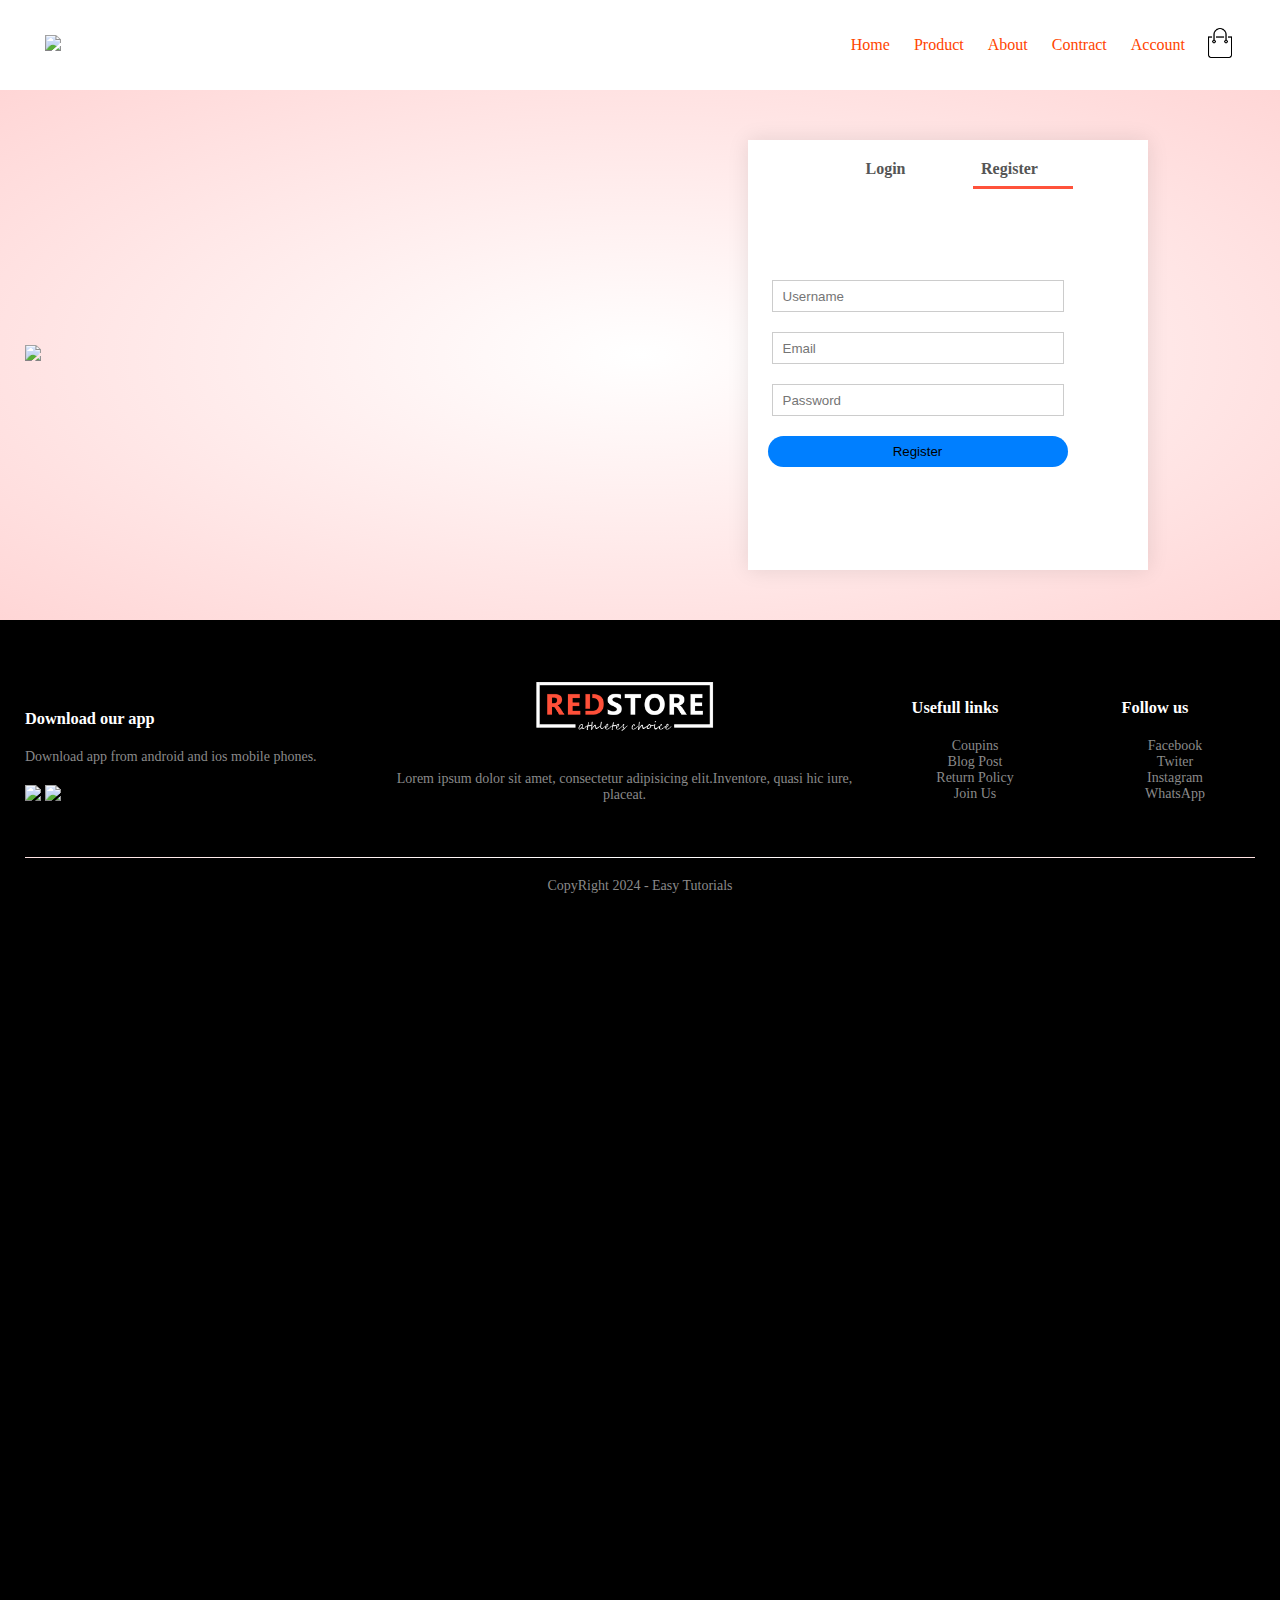
==== account.html @ 16a52970 "Update and rename index.html to account.html" ====
<!DOCTYPE html>
<html lang="en">
<head>
    <meta charset="UTF-8">
    <meta name="viewport" content="width=device-width , initial-scale = 1.0">
    <meta name="viewport" content="width=device-width, initial-scale=1.0">
    <link rel="stylesheet" href="firsttrail.css">
    <link rel="stylesheet" href="https://cdnjs.cloudflare.com/ajax/libs/font-awesome/6.5.2/css/all.min.css">
    <meta name="viewport" content="width =device-width,initial-scale=1">
    <title>Optical</title>
    <link rel="stylesheet" href="https://cdn.jsdelivr.net/npm/@fortawesome/fontawesome-free@6.4.2/css/fontawesome.min.css"
<body>
    <div class="container">
        <div class="navbar">
            <div class="logo">
                <img src="logo.png" width="125px">
            </div>
            <nav>
                <ul id="MenuItems">
                    <li><a href="Firsttraim.html" target="_blank">Home</a></li>
                    <li><a href="products.html" target="_blank">Product</a></li>
                    <li><a href="">About</a></li>
                    <li><a href="">Contract</a></li>
                    <li><a href="Account.html" target="_blank">Account</a></li>
                </ul>
            </nav>
          <a href="shopping-card.html"><img src="cart.png" width="30px" height="30px"></a>
            <img src="menu.png" class="menu-icon" onclick="menutoggle()">
            </div>
    </div>
    </div>

    <!----Ap---->
    <div class="account-page">
        <div class="container">
            <div class="row">
                <div class="col-2">
                    <img src="image1.png" width="100%">
                </div>

                <div class="col-2">
                    <div class="form-container">
                        <div class="form-btn">
                            <span onclick="login()">Login</span>
                            <span onclick="register()">Register</span>
                            <hr id="Indicator">
                        </div>
                        
                        <form id="Loginform">
                            <input type="text" placeholder="Username">
                            <input type="password" placeholder ="Password">
                            <button type="submit" class="btn">Login</button>
                            <a href="">Forgot password</a>
                        </form>
                
                        <form id="Regform">
                            <input type="text" placeholder="Username">
                            <input type="email" placeholder="Email">
                            <input type="password" placeholder="Password">
                            <button type="submit" class="btn">Register</button>
                        </form>
                    
                    </div>
                    </div>
                </div>
            </div>
        </div>
<!----footer-->
<div class="footer">
    <div class="container">
        <div class="row">
            <div class="footer-col-1">
                <h3>Download our app</h3>
                <p>Download app from android and ios mobile phones.</p>
                <div class="app-logo">
                    <img src="play-store.png">
                    <img src="app-store.png">
                </div>
            </div>
            <div class="footer-col-2">
                <img src="logo-white.png">
                <p>Lorem ipsum dolor sit amet, consectetur 
                    adipisicing elit.Inventore, quasi hic iure, placeat.</p>
            </div>
            <div class="footer-col-3">
                <h3>Usefull links</h3>
                <ul>
                    <li>Coupins</li>
                    <li>Blog Post</li>
                    <li>Return Policy</li>
                    <li>Join Us</li>
                </ul>
            </div>
            <div class="footer-col-4">
                <h3>Follow us</h3>
                <ul>
                    <li>Facebook</li>
                    <li>Twiter</li>
                    <li>Instagram</li>
                    <li>WhatsApp</li>
                </ul>
            </div>
        </div>
        <hr>
        <p class="copyright">CopyRight 2024 - Easy Tutorials </p>
    </div>
</div>
<!---js for googlemenu-->
<script>
    var MenuItems = docment.getElementByID("MenuItems");
    MenuItems.style.maxHeight = "0px";
    function menutoggle(){
        if(MenuItems.style.maxHeight == "0px")
        {
            MenuItems.style.maxHeight = "200px";
        }
        else{
            MenuItems.style.maxHeight = "0px";
        }
    }
    </script>
    <!----form-->
    <script>
        var Loginform = document.getElementById("Loginform");
        var Regform = document.getElementById("Regform");
        var Indicator = document.getElementById("Indicator");
    
        function register() {
            Regform.style.transform = "translateX(0px)";
            Loginform.style.transform = "translateX(0px)";
            Indicator.style.transform = "translateX(100px)";
        }
    
        function login() {
            Regform.style.transform = "translateX(300px)";
            Loginform.style.transform = "translateX(300px)";
            Indicator.style.transform = "translateX(0px)";
        }
    </script>

</body>
</html>
---- firsttrail.css ----
body{
    margin: 0;
    padding: 0;  
}
.roeoo{
    width: 0px;
    height: 0px;
    transition: 2s;
    transform: translateY(0%);
}
li:hover{
.roeoo{
    height: 3px;
    width: 70px;
    transition: 2s;
    transform: translateX(10%);
    background-color: #FF4500;
    }
}
.first:hover{
    .roeoo{
        height: 3px;
        width: 70px;
        transition: 2s;
        transform: translateX(10%);
        background-color: #FF4500;
        }
}
.navbar{
    display: flex;
    align-items: center;
    padding:20px;
}
.small-container h2{
    color: #007FFF;
}
nav{
    flex: 1;
    text-align: right;
}
nav ul{
    display: inline-block;
    list-style-type: none;
}
nav ul li{
    display: inline-block;
    margin-right: 20px;
}
a{
    text-decoration: none;
    color: #FF4500;
}
p{
    color: #555;
}
.container{
    max-width: 1300px;
    margin: auto;
    padding-left: 25px;
    padding-right: 25px;
}
.row{
    display: flex;
    align-items: center;
    flex-wrap: wrap;
    justify-content: space-around;
}
.col-2{
    flex-basis: 50%;
    min-width: 360px;

}
.col-2 img{
    padding:50px 0;
    padding-left: 0px;
}
.col-2 h1{
    font-size: 50px;
    line-height: 60px;
    margin: 25px 0;
}
.btn{
    display: inline-block;
    background: #007FFF;
    margin: 30px 0;
    padding: 8px 30px;
    border-radius: 30px;
    transition: 0.5s;
}
.header{
    background: radial-gradient(#fff,#ffd6d6);
}
.header .row {
    margin-top:70px;
}
.btn:hover{
    background-color: #ce2888;
    color: #fff;
}
.catagries{
    margin: 70px 0;
}
.col-3{
    flex-basis: 30%;
    min-width: 250px;
    margin-bottom: 30px;
}
.col-3 img{
    width: 100%;
}
.small-container{
    max-width: 1080px;
    margin: auto;
    padding-left: 25px;
    padding-right: 25px;
}
.col-4{
    flex-basis: 23%;
    padding: 5px;
    min-width: 200px;
    margin-bottom: 30px;
    transition: transform 0.5s;
    cursor: pointer;
}
.col-4 img{
    width: 100%;
}
.title{
    text-align: center;
    margin: 0 auto 80px;
    position: relative;
    line-height: 60px;
    color: #555;
}
.title::after{
    content: '';
    background: #ff523b;
    width: 100px;
    height: 5px;
    border-radius: 5px;
    position: absolute;
    bottom: 0;
    left: 50%;
    transform: translateX(-50%); 
}
h4{
    color: #555;
    font-weight: normal;
}
.col-4 p{
    font-size: 14px;
}
.rating .fa{
    color: #ff523b ;
}
.col-4:hover{
    transform: translateY(-5px);
}
.offer{
    background: radial-gradient(#fff,#ffd6d6);
    margin-top: 80px;
    padding: 30px 0;
}
.col-2 .offer img{
    padding: 50px;
}
small{
    color: #555;
}
.testimonial{
    padding-top: 100px;
}
.testimonial .col-3{
    text-align: center;
    padding: 40px 10px;
    box-shadow: 0 0 20px 0px rgba(0,0,0,0.1);
    cursor: pointer;
    transition: tranform 0.5s;
}
.testimonial .col-3 img{
    width: 50px;
    margin-top: 20px;
    border-radius: 50%;
}
.testimonial .col-3:hover{
    transform: translateY(-10px);
}
.fa.fa-quote-left{
    font-size: 34px;
    color: #ff523b;
}
.col-3:p{
    font-size: 12px;
    margin: 12px 0;
    color: #777;
}
.testimonial .col-3 h3{
    font-weight: 600;
    color: #555;
    font-size: 15px;
}
.brands{
    margin: 100px auto;
}
.col-5{
    width: 160px;
}
.col-5 img{
    width: 100%;
    cursor: pointer;
    filter: grayscale(100%);
}
.col-5 img:hover{
    filter: grayscale(0);
}
.footer{
    background: #000;
    color: #8a8a8a;
    font-size:14px;
    padding:60px 0 20px;
    height: 100vh;
}
.footer p{
    color: #8a8a8a;
}
.footer h3{
    color: #fff;
    margin-bottom: 20px;
}
.footer-col-1,
.footer-col-2,
.footer-col-3,
.footer-col-4{
    min-width: 200px;
    margin-bottom: 20px;
}
.footer-col-1{
    flex-basis: 30%;
}
.footer-col-2{
    flex:1;
    text-align: center;
}
.footer-col-2 img{
    width: 180px;
    margin-bottom: 20px;
}
.footer-col-3, .footer-col-4{
    flex-basis: 12%;
    text-align: center;
}
ul{
    list-style-type: none;
}
.app-logo{
    margin-top: 20px;
}
app-logo img{
    width: 140px;
}
.footer hr{
    border: none;
    background:radial-gradient(#fff,#ffd6d6);
    height: 1px;
    margin: 20px 0;
}
.copyright{
text-align: center;
}
.menu-icon{
    width: 28px;
    margin-left: 20px;
    display: none;
}
/*All products*/
.row-2{
    justify-content: space-between;
    margin:100px auto 50px;
}
select{
    border: 1px solid #ff523b;
    padding: 5px;
}
select:focus{
    outline: none;
}
.page-btn{
    margin: 0 auto 80px;
}
.page-btn span{
     display: inline-block;
     border: 1px solid #ff523b;
     margin-left: 30px ;
     height: 40px;
     width: 40px;
     text-align: center;
     line-height: 40px;
     cursor: pointer;
}
.page-btn span:hover{
    background: #ff523b;
    color:#fff;
}
/*pd*/
.single-product{
    margin-top: 80px;
}
.single-product img{
    padding: 0;
    width: 95%;
}
.single-product .col-2{
    padding: 0px;
}
.single-product h4{
    margin: 20px 0;
    font-size: 22px;
    font-weight: bold;
}
.single-product select{
    padding: 10;
    margin-top: 20px;
    display: block;
}
.single-product input{
    width: 50px;
    height: 40px;
    padding-left: 10px;
    font-size: 20px;
    margin-right: 10px;
    border: 1px solid #ff523b;
}
input:focus{
    outline: none;
}
.single-product .fa{
    color: #ff523b;
}
.small-img-row{
    display: flex;
    justify-content: space-between;
}
.small-img-col{
    flex-basis: 24%;
    cursor: pointer;
}
<!---card item detailed-->
.cart-page{
    margin: 80px auto;
}
table{
    width: 100%;
    border-collapse: collapse;
}
.cart-info{
    display: flex;
    flex-wrap: wrap;
}
th{
    text-align: left;
    padding: 5px;
    color: #fff;
    background-color: #ff523b;
    font-weight: normal;
}
td{
    padding: 10px 5px;
}
td input{
    width: 40px;
    height: 30px;
    padding: 5px;
}
td a{
    color: #ff523b;
    font-weight: 12px;
}
td img{
    width: 80px;
    height: 80px;
    margin-right:10px;
}
.total-price{
    display: flex;
    justify-content:flex-end ;
}
.total-price table{
    border-top: 3px solid #ff523b;
    width: 100%;
    max-width: 400px;
}
td:last-child{
    text-align: right;
}
th:last-child{
    text-align: right;
}
/*Ap*/
.account-page
{
padding: 50px 0;
background: radial-gradient(#fff,#ffd6d6);
}
.form-container{
    background: #fff;
    width: 400px;
    height: 390px;
    position: relative;
    text-align: center;
    padding: 20px 0;
    margin:auto;
    box-shadow: 0 0 20px 0px rgba(0,0,0,0.1);
    overflow: hidden;
}
.form-container span
{
font-weight: bold;
padding: 0 10px;
color: #555;
cursor: pointer;
width: 100px;
display: inline-block;
}
.form-btn
{
display: inline-block;
}
.form-container form
{
    max-width: 300px;
    padding: 0 20px 0 ; 
   position: absolute;  
    top: 130px;
    transition: transform 1s;
}
form input
{
    width:90%;
    height: 30px;
    margin: 10px 0;
    padding: 0 10px;
    border: 1px solid #ccc;
}
form .btn
{
    width: 100%;
    border: none;
    cursor: pointer;
    margin: 10px 0;
}
form .btn:focus
{
outline: none;
}
#Loginform{
    left: -300px;
    margin-right: 100%;
}
#Regform
{
    left: 0px;
}
form a
{
    font-size: 12px;
}
#Indicator
{
    width: 100px;
    border: none;
    background: #ff523b;
    height: 3px;
    margin-top: 8px;
    margin-left: 150px;
    transition: transform 1s;
}

/*media q*/
@media only screen and (max-width: 800px)
{
   nav ul{
    position: absolute;
    top: 70px;
    left: 0;
    background: #fff,#ffd6d6;
    width: 100%;
    overflow: hidden;
    transition: max-height 0.5s;
   }
   nav ul li{
    display: block;
    margin-right: 50px;
    margin-top: 10px;
    margin-bottom: 10px;
   }
   nav ul li a{
    color: black;
   }
   .menu-icon{
    display: block;
    cursor: pointer;
   }
}
@media only screen and (max-width: 600px){
    .row{
        text-align: center;
    }
    .col-2,.col-3,.col-4{
        flex-basis: 100%;
    }
    .single-product .row{
        text-align: left;
    }
    .single-product .col-2{
        padding: 20px 0;
    }
    .single-product h1{
        font-size:26px;
        line-height: 32px;
    }
    .cart-info p{
display: none;
    }
}
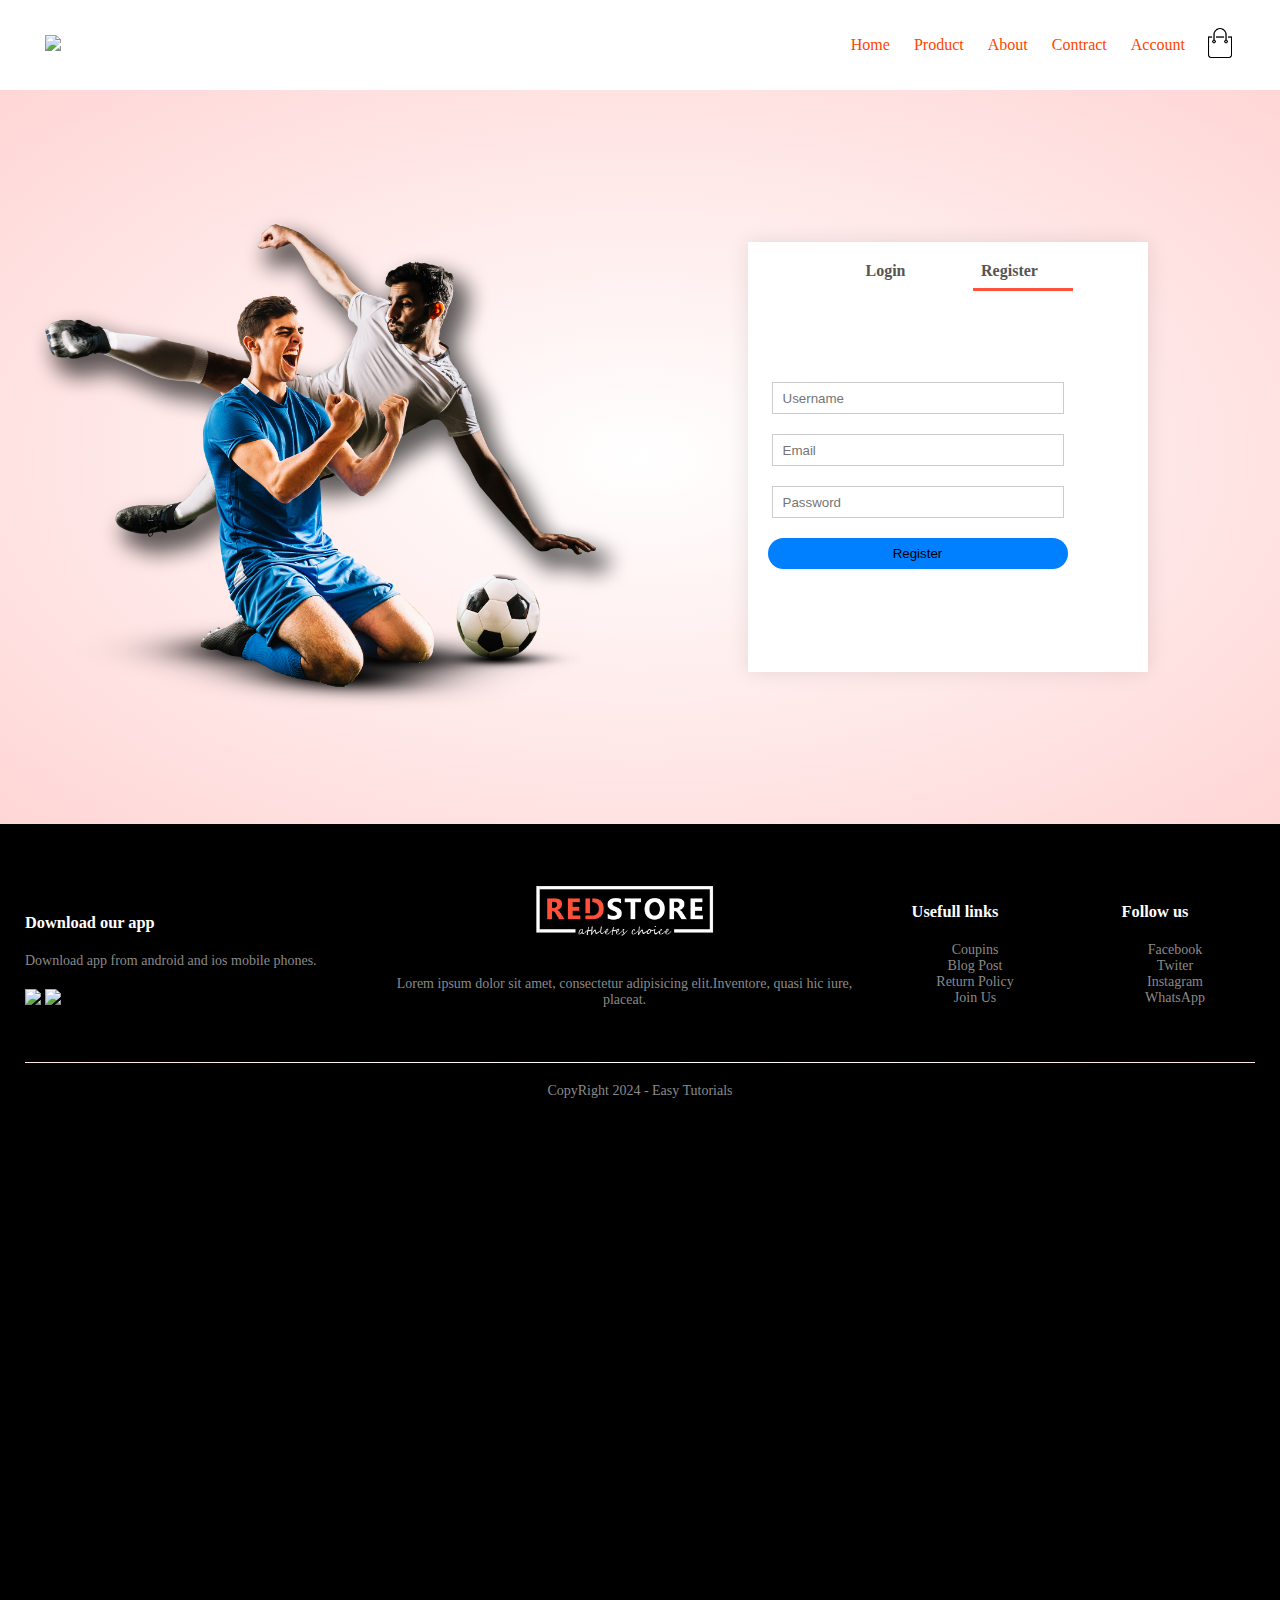
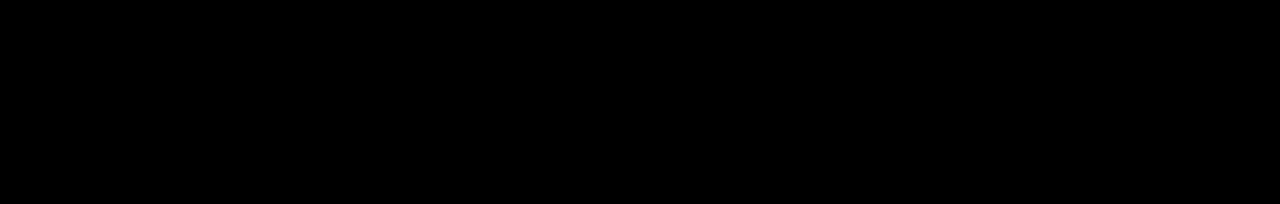
==== commit 55b41729: "Update account.html" ====
--- a/account.html
+++ b/account.html
@@ -25,7 +25,7 @@
                 </ul>
             </nav>
           <a href="shopping-card.html"><img src="cart.png" width="30px" height="30px"></a>
-            <img src="menu.png" class="menu-icon" onclick="menutoggle()">
+            <img src="menu.jpg" class="menu-icon" onclick="menutoggle()">
             </div>
     </div>
     </div>
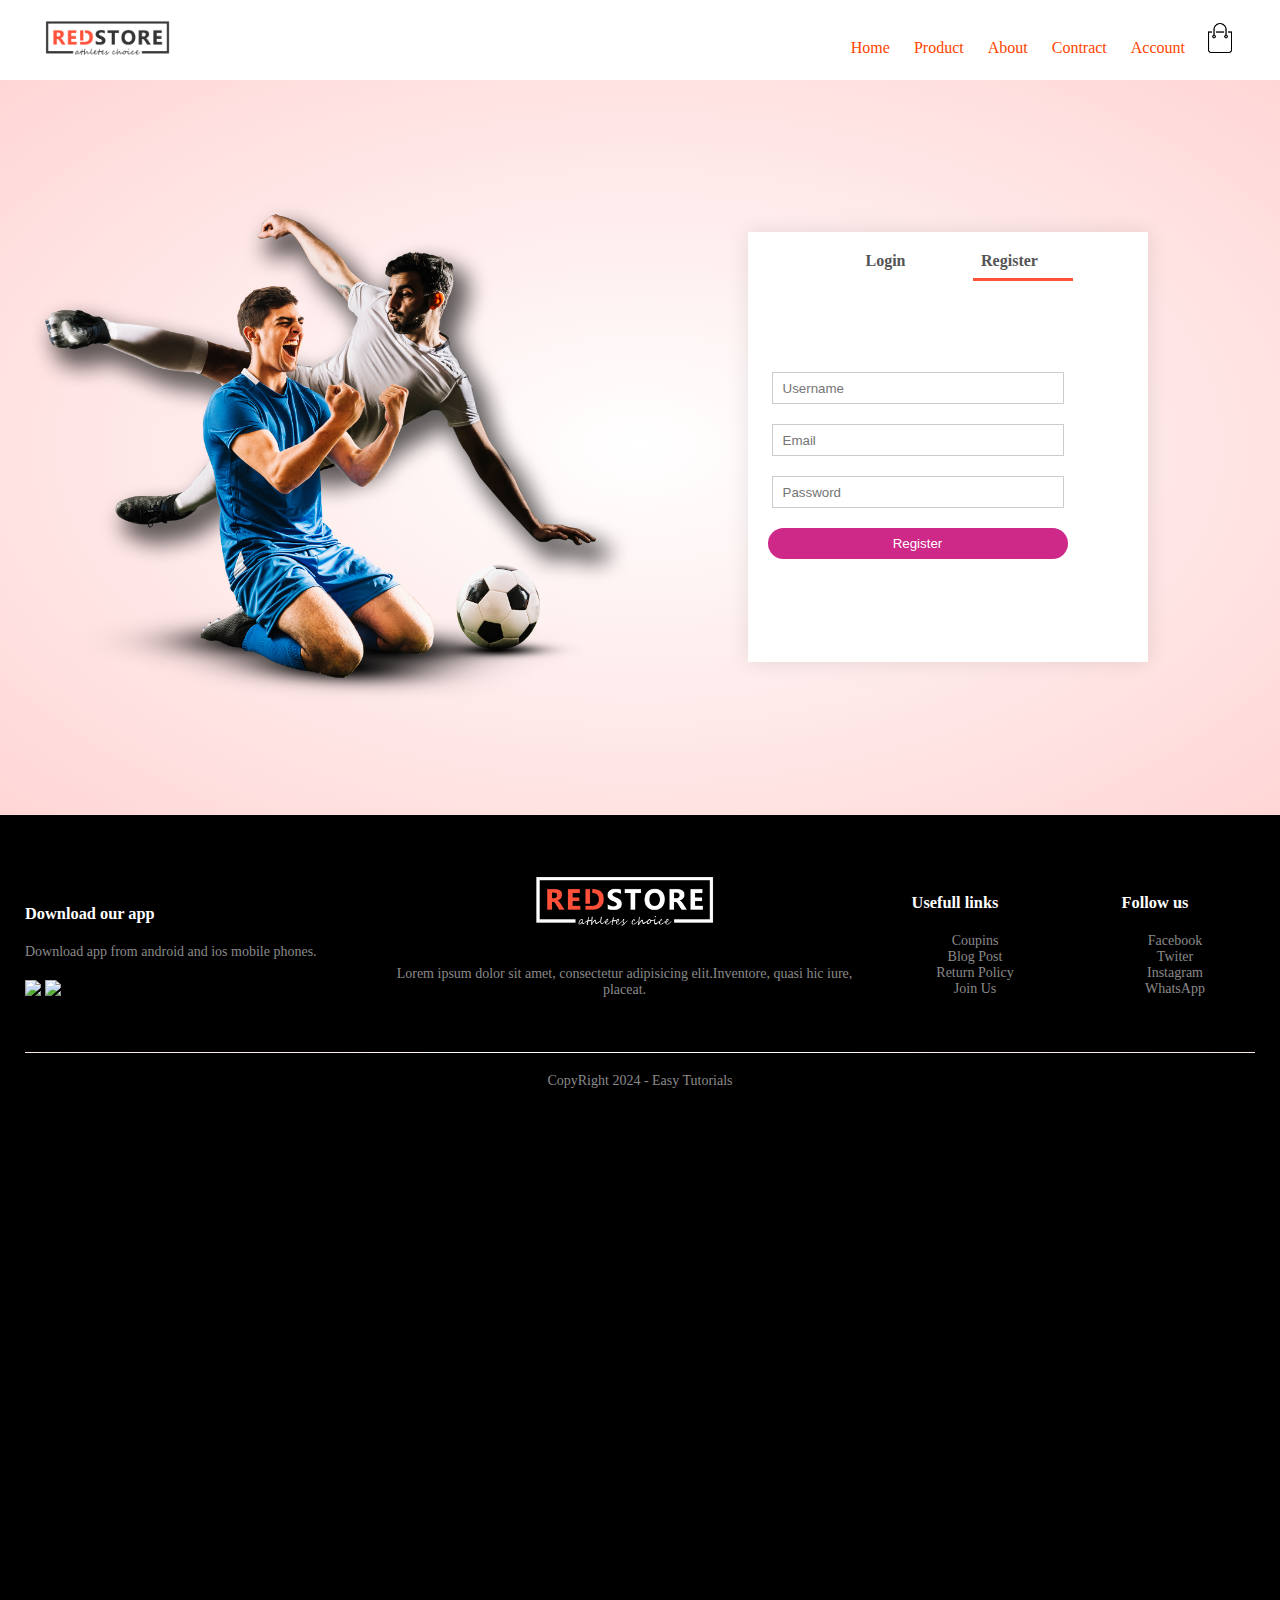
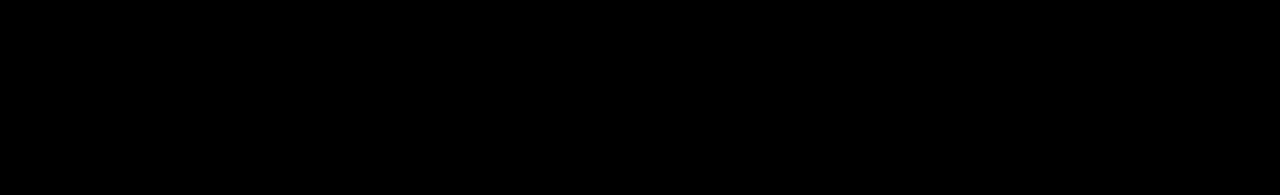
==== commit 4c861424: "Update account.html" ====
--- a/account.html
+++ b/account.html
@@ -17,14 +17,14 @@
             </div>
             <nav>
                 <ul id="MenuItems">
-                    <li><a href="Firsttraim.html" target="_blank">Home</a></li>
+                    <li><a href="firsttraim.html" target="_blank">Home</a></li>
                     <li><a href="products.html" target="_blank">Product</a></li>
                     <li><a href="">About</a></li>
                     <li><a href="">Contract</a></li>
                     <li><a href="Account.html" target="_blank">Account</a></li>
                 </ul>
             </nav>
-          <a href="shopping-card.html"><img src="cart.png" width="30px" height="30px"></a>
+          <a href="Card.html"><img src="cart.png" width="30px" height="30px"></a>
             <img src="menu.jpg" class="menu-icon" onclick="menutoggle()">
             </div>
     </div>
@@ -137,6 +137,7 @@
             Indicator.style.transform = "translateX(0px)";
         }
     </script>
+    <script src="firsttraim.js"></script>
 
 </body>
 </html>
--- a/firsttrail.css
+++ b/firsttrail.css
@@ -81,11 +81,12 @@
 }
 .btn{
     display: inline-block;
-    background: #007FFF;
+    background-color: #ce2888;
     margin: 30px 0;
     padding: 8px 30px;
     border-radius: 30px;
     transition: 0.5s;
+    color: white;
 }
 .header{
     background: radial-gradient(#fff,#ffd6d6);
@@ -94,7 +95,7 @@
     margin-top:70px;
 }
 .btn:hover{
-    background-color: #ce2888;
+    background: #007FFF;
     color: #fff;
 }
 .catagries{
@@ -289,7 +290,7 @@
 }
 .page-btn span{
      display: inline-block;
-     border: 1px solid #ff523b;
+     border: 1px solid #ff;
      margin-left: 30px ;
      height: 40px;
      width: 40px;
@@ -522,3 +523,9 @@
 display: none;
     }
 }
+
+
+
+
+        
+
